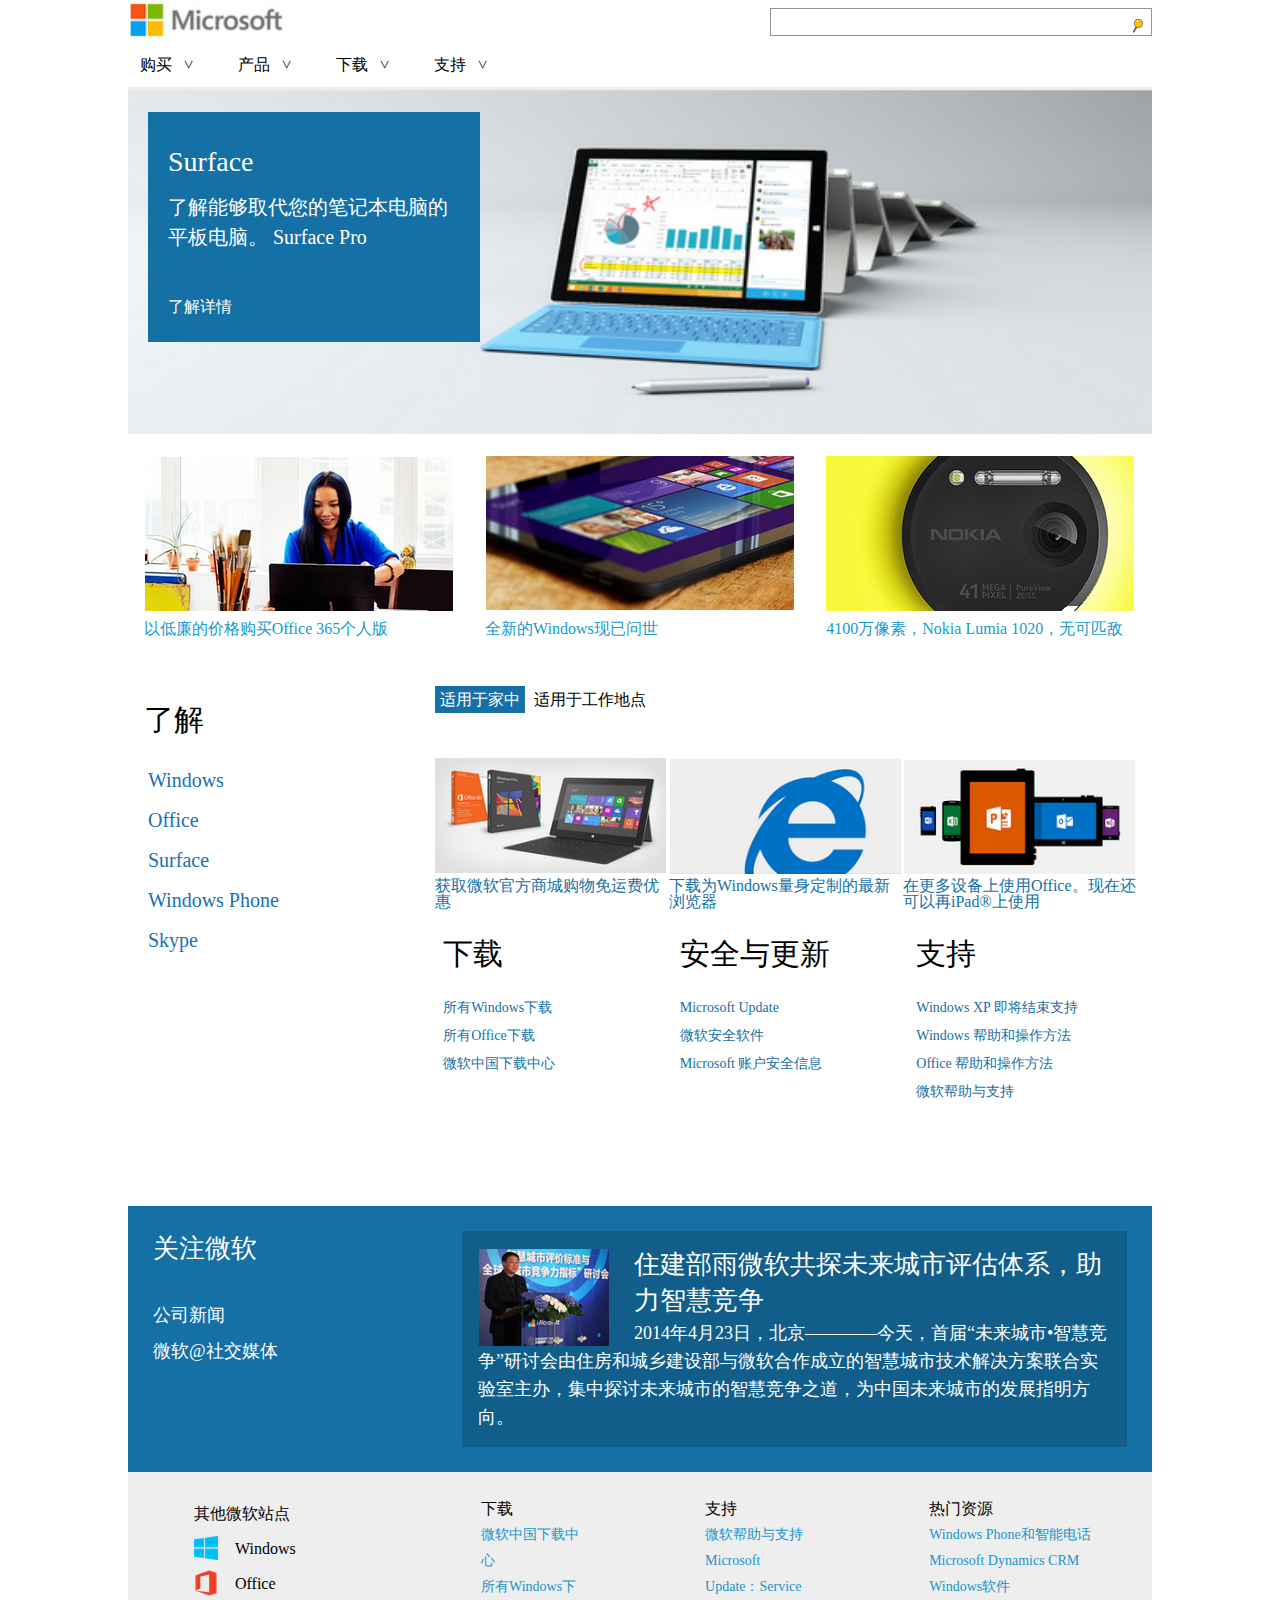
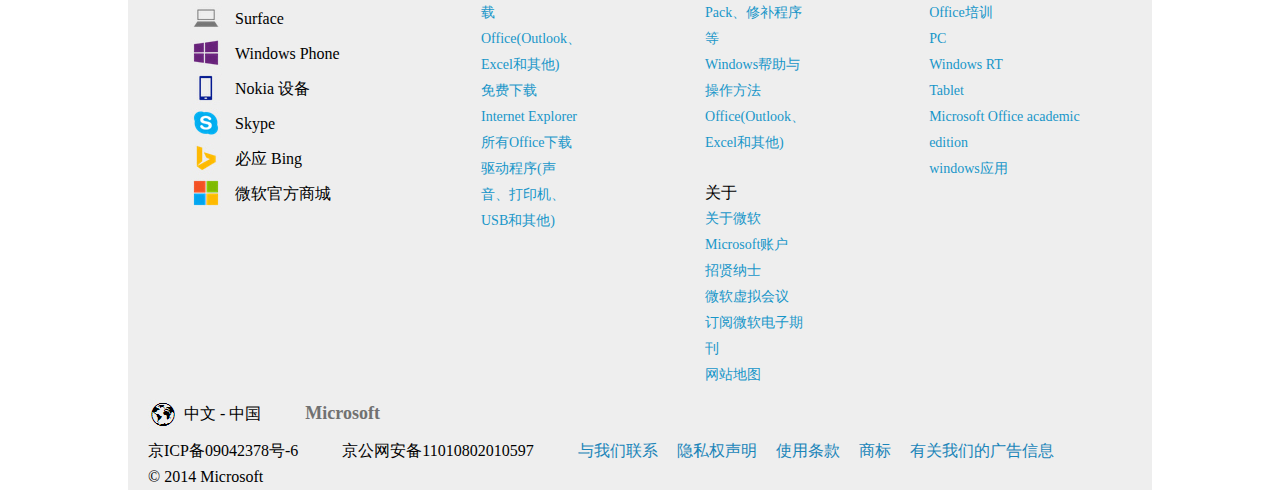
==== index.html @ dc449950 "Add files via upload" ====
<!DOCTYPE html>
<html lang="en">
<head>
	<meta charset="UTF-8">
	<link rel="stylesheet" type="text/css" href="css/reset.css">
	<link rel="stylesheet" type="text/css" href="css/style.css">
	<link rel="stylesheet" type="text/css" href="css/pad.css" media="(min-width:768px)">
	<link rel="stylesheet" type="text/css" href="css/pc.css" media="(min-width:1024px)">
	<script type="text/javascript" src="font_sovcinr/iconfont.js"></script>
	<title>微软响应式</title>
</head>
<body>
	<div class="w">	<!-- 公共宽 -->
		<div class="head clearfix">	<!-- 顶部信息 -->
			<div class="hd_left fl">
				<img src="images/phone_logo.jpg" alt="Microsoft">
			</div>
			<div class="hd_right fr">
				菜单
				<svg class="icon fr" aria-hidden="true">
					<use xlink:href="#icon-sousuo"></use>
				</svg>
				<svg class="icon phone fr" aria-hidden="true">
					<use xlink:href="#icon-caidan"></use>
				</svg>
			</div>
		</div>
		<div class="nav clearfix">	<!-- 导航栏 -->
			<ul class="nav_list">
				<li>购买</li>
				<li>产品</li>
				<li>下载</li>
				<li>支持</li>
			</ul>
		</div>
		<div class="banner">	<!-- 广告横幅 -->
			<img class="ph_banner" src="images/phone_banner.jpg">
			<div class="slogan"> <!-- 标语 -->
				<p class="sl_title">Surface</p>
				<p class="sl_cont">了解能够取代您的笔记本电脑的平板电脑。 Surface Pro</p>
				<p class="sl_detail"><a href="#">了解详情</a></p>
			</div>
		</div>
		<div class="commodity">	<!-- 商品 -->
			<div>
				<img src="images/phone_com_pic1.jpg">
				<p>以低廉的价格购买Office 365个人版</p>
			</div>
			<div>
				<img src="images/phone_com_pic2.jpg">
				<p>全新的Windows现已问世</p>
			</div>
			<div>
				<img src="images/phone_com_pic3.jpg">
				<p>4100万像素，Nokia Lumia 1020，无可匹敌</p>
			</div>
		</div>
		<div class="product">  <!-- 产品 -->
			<ul class="pr_ul clearfix">
				<li>
					<img src="images/phone_windows.jpg">
					Windows
				</li>
				<li>
					<img src="images/phone_office.jpg">
					Office
				</li>
				<li>
					<img src="images/phone_surface.jpg">
					Surface
				</li>
				<li>
					<img src="images/phone_windows phone.jpg">
					Windows Phone
				</li>
				<li>
					<img src="images/phone_skype.jpg">
					Skype
				</li>
			</ul>
		</div>
		<div class="work pad clearfix">	<!-- 适应工作地点 -->
			<p class="title">
				<span class="act">适用于家中</span>
				<span>适用于工作地点</span>
			</p>
			<ul>
				<li>
					<img src="images/pad_优惠.png">
					<p>获取微软官方商城购物免运费优惠</p>
				</li>
				<li>
					<img src="images/pad_IE.png">
					<p>下载为Windows量身定制的最新浏览器</p>
				</li>
				<li>
					<img src="images/pad_office.png">
					<p>在更多设备上使用Office。现在还可以再iPad®上使用</p>
				</li>
			</ul>
		</div>
		<div class="text pad clearfix">	<!-- 下载/安全与更新/支持 -->
			<ul>
				<li>
					<p class="title">下载</p>
					<p>所有Windows下载</p>
					<p>所有Office下载</p>
					<p>微软中国下载中心</p>
				</li>
				<li>
					<p class="title">安全与更新</p>
					<p>Microsoft Update</p>
					<p>微软安全软件</p>
					<p>Microsoft 账户安全信息</p>
				</li>
				<li>
					<p class="title">支持</p>
					<p>Windows XP 即将结束支持</p>
					<p>Windows 帮助和操作方法</p>
					<p>Office 帮助和操作方法</p>
					<p>微软帮助与支持</p>
				</li>
			</ul>
		</div>
		<div class="follow clearfix">	<!-- 关注微软 -->
			<div class="fo_right">
				<img src="images/phone_住建部.jpg" align="left">
				<p class="title">
					住建部雨微软共探未来城市评估体系，助力智慧竞争
				</p>
				2014年4月23日，北京————今天，首届“未来城市•智慧竞争”研讨会由住房和城乡建设部与微软合作成立的智慧城市技术解决方案联合实验室主办，集中探讨未来城市的智慧竞争之道，为中国未来城市的发展指明方向。
			</div>
			<div class="fo_left">
				<p class="title">关注微软</p>
				<p class="pd">公司新闻</p>
				<p class="last">微软@社交媒体</p>
			</div>
		</div>
		<div class="content clearfix">	<!-- 下载及其他 -->
			<div class="left">
				<p class="title">其他微软站点</p>
				<p>Windows</p>
				<p>Office</p>
				<p>Surface</p>
				<p>Windows Phone</p>
				<p>Nokia 设备</p>
				<p>Skype</p>
				<p>必应 Bing</p>
				<p>微软官方商城</p>
			</div>
			<div class="right">
				<p class="title">下载</p>
				<p>微软中国下载中心</p>
				<p>所有Windows下载</p>
				<p>Office(Outlook、Excel和其他)</p>
				<p>免费下载</p>
				<p>Internet Explorer</p>
				<p>所有Office下载</p>
				<p>驱动程序(声音、打印机、USB和其他)</p>
			</div>
			<div class="resources pad fl">	<!-- 热门资源 -->
				<ul>
					<li>
						<p class="title">支持</p>
						<p>微软帮助与支持</p>
						<p>Microsoft Update：Service Pack、修补程序等</p>
						<p>Windows帮助与操作方法</p>
						<p>Office(Outlook、Excel和其他)</p>
					</li>
					<li>
						<p class="title">关于</p>
						<p>关于微软</p>
						<p>Microsoft账户</p>
						<p>招贤纳士</p>
						<p>微软虚拟会议</p>
						<p>订阅微软电子期刊</p>
						<p>网站地图</p>
					</li>
				</ul>
			</div>
			<div class="phone_re">
				<p class="title">热门资源</p>
				<p>Windows Phone和智能电话</p>
				<p>Microsoft Dynamics CRM</p>
				<p>Windows软件</p>
				<p>Office培训</p>
				<p>PC</p>
				<p>Windows RT</p>
				<p>Tablet</p>
				<p>Microsoft Office academic edition</p>
				<p>windows应用</p>
			</div>
		</div>

		<div class="bottom">	<!-- 底部信息 -->
			<p class="lang">中文 - 中国</p>
			<p class="title">Microsoft</p>
			<div class="b_b">
				<p>京ICP备09042378号-6</p>
				<p>京公网安备11010802010597</p>
				<p class="p_blue">
					<span>与我们联系</span>
					<span>隐私权声明</span>
					<span>使用条款</span>
					<span>商标</span>
					<span>有关我们的广告信息</span>
				</p>
				<p>© 2014 Microsoft</p>
			</div>
		</div>
	</div>
</body>
<script>
	wk_img=document.querySelectorAll('div.work img')
	banner = document.querySelector('.ph_banner');
	bg_p = document.querySelectorAll('.content .left p');
	var index = 1;
	//精灵图坐标调整
	for(i=1;i<bg_p.length;i++){
		bg_p[i].style.backgroundPosition="0px "+(i-1)*-32+"px"
		index++;
	}
	//banner图调整
	!function setSize(){
			window.onresize = arguments.callee;//函数内自调用
			// document.write(w+','+h);
			if(window.innerWidth<768)
				banner.src="images/phone_banner.jpg";
			if(window.innerWidth>768)
				banner.src="images/pad_banner.png";
			if(window.innerWidth>1024)
				for(i=0;i<wk_img.length;i++){
					wk_img[i].align='middle';
				}
		}();
</script>
</html>

<!-- url('../images/phone_站点.jpg') no-repeat 0px .((i-1)*30).px; -->
---- css/style.css ----
@charset 'UTF-8';
.icon{
       width: 1em; height: 1em;
       vertical-align: -0.15em;
       fill: currentColor;
       overflow: hidden;
       margin-top: 8px;
       margin-right: 5px;
       margin-left: 5px;
}
.pad{
	display: none;
}
body{
	font-family: '微软雅黑';
}
img{
	width: 100%;
}
.follow img{
	width: 132px;
}
.head .hd_right{
	color: #146FA4;
	line-height: 32px;
	font-size: 18px;
}
div.w{
	min-width: 320px;
}
.nav_list{
	position: relative;
}
.nav_list li{
	position: relative;
	background: #1570A5;
	color: white;
	height: 40px;
	line-height: 40px;
	margin: 2px 0;
	padding-left: 12px;
}
.nav_list li:after{
	position: absolute;
	top: 15px;left: 40px;
	display: block;
	width: 40px;
	height: 40px;
	content: '>';
	transform: rotate(90deg);
}
div.banner{
	width: 100%;
	min-height: 180px;
}
.slogan{
	color: white;
	background: #1570A5;
	padding: 10px 40px;
}
.slogan .sl_title{
	font-size: 28px;
	line-height: 40px;
}
.slogan .sl_cont{
	font-size: 18px;
	line-height: 19px;
}
.slogan .sl_detail{
	margin-top: 5px;
}
.slogan .sl_detail a{
	font-size: 16px;
	text-decoration: none;
	color: white;
}
.commodity p{
	color: #149CCE;
	font-size: 16px;
	line-height: 20px;
	font-weight: 400;
	margin: 5px 0;
}
.pr_ul li img{
	display: block;
}
.pr_ul li{
	margin: 20px;
	float: left;
	width: 70px;
	text-align: center;
	color: #1671B8;
}
.follow{
	background: #1570A5;
	padding: 8px;
}
.follow img{
	margin-right: 24px;
	line-height: 32px;
}
.fo_right p.title{
	font-size: 20px;
}
.fo_right{
	font-size: 18px;
	line-height: 28px;
	color: white;
	background: #115E8A;
	padding: 16px;
}
.fo_left p{
	color: white;
	font-size: 18px;
	line-height: 36px;
}
.fo_left p.title{
	font-size: 32px;
	line-height: 88px;
}
.fo_left p.last{
	margin-bottom: 10px;
}
.content{
		background: #EEEEEE;
}
.content .left{
	padding: 2px;
}
.content .left p{
	background: url('../images/phone_站点.jpg') no-repeat 0px 0px;
	padding-left: 45px;
	height: 32px;
	line-height: 32px;
	margin: 3px 0;
}
.content .right p{
	color: #1896C9;
	font-size: 14px;
	line-height: 26px;
	padding-left: 4px;
}
.content .phone_re p{
	color: #1896C9;
	font-size: 14px;
	line-height: 26px;
	padding-left: 4px;
}
.content p.title{
	font-size: 16px;
	background: none;
	padding-left: 4px;
	color: #020202;
	margin-top: 24px;
}
.bottom{
	background: #EEE;
}
.bottom .lang{
	background: url('../images/phone_地球.jpg') no-repeat left;
	padding-left: 36px;
	line-height: 30px;
	height: 30px;
}
.bottom p.title{
	font-size: 18px;
	line-height: 50px;
	color: #717171;
	font-weight: 900;
}
.bottom p{
	font-size: 16px;
	line-height: 26px;
}
.bottom .p_blue{
	color: #1A85B9;
}
.bottom .p_blue span{
	margin-right: 15px;
}
---- css/pad.css ----
@charset 'UTF-8';
.nav_list li{
	float: left;
	margin-right: 10px;
	color: black;
	width: 76px;
	background: none;
}
div.w{
	min-width: 642px;
}
.pad{
	display: block;
}
.phone{
	display: none;
}
.head .hd_right{
	position: relative;
	top: 8px;
	width: 245px;
	height: 26px;
	border: 1px solid #969696;
	text-indent: 100%;
		overflow: hidden;
		white-space: nowrap;
}
.icon{
	position: absolute;
	right: 0;
}
.hd_left{
	width: 160px;
}
.sl_detail{
	margin-bottom: 16px;
}
.commodity{
	display: flex;
	position: relative;
}
.commodity div{
	margin: 18px 6px;
}
.product{
	display: flex;
	margin-top: 20px;
}
.product:before{
	content: '了解';
	font-size: 30px;
	line-height: 60px;
	display: block;
	position: absolute;
	left: 16px;top: -40px;
}
.product{
	position: relative;
}
.product li{
	width: auto;
}
.product .pr_ul img{
	display: none;
}
.work p.title span.act{
	background: #1570A6;
	color: white;
}
.work{
	padding: 0 8px;
	/* height: 600px; */
}
.work ul{
	height: 90%;
	margin-top: 20px;
}
.work p.title span{
	padding: 5px;
}
.work img{
	width: 252px;
	height: 128px;
	max-width: 360px;
	margin-right: 24px;
}
.work li{
	display: flex;
	height: 33%;
	color: #1570A6;
	margin: 30px 0;
}
.fo_right{
	min-height: 120px;
}
.follow .pd,.last{
	display: inline-block;
	width: 130px;
}
.text p{
	font-size: 14px;
	line-height: 28px;
	color: #1570A6;
	padding-left: 8px;
}
.text p.title{
	color: black;
	font-size: 30px;
	line-height: 80px;

}
.text li{
	margin: 10px 0 20px 0;
}
.resources p{
	padding-left: 4px;
	color: #1896C9;
	font-size: 14px;
	line-height: 26px;
}
.resources p.title{
	font-size: 16px;
	background: none;
	padding-left: 4px;
	color: #020202;
	margin-top: 24px;
}
.content{
	background: #eee;
}
.content .left{
	float: left;
}
.content .right,.resources{
	width: 50%;
	float: right;
}
.phone_re{
	width: 100%;
	float: left;
}
.bottom p{
	display: inline-block;
	margin: 0 20px;
}
---- css/pc.css ----
@charset 'UTF-8';
.head div.hd_right{
	width: 380px;
}
div.w{
	position: relative;
	max-width: 1024px;
	margin: 0 auto;
}
div.banner{
	position: relative;
}
.slogan{
	position: absolute;
	top: 25px;
	left: 20px;
	width: 292px;
	height: 190px;
	padding: 20px;
}
.slogan p.sl_cont{
	font-size: 20px;
	line-height: 30px;
}
.slogan .sl_title{
	line-height: 60px;
}
.slogan .sl_detail{
	line-height: 30px;
	margin-top: 40px;
	margin-bottom: 0;
}
div.work{
	margin-top: 30px;
}
div.work img{
	display: block;
}
div.work ul{
	height: auto;
	display: flex;
}
div.work li{
	position: relative;
	width: 232px;
	width: 33%;
}
div.work li p{
position: absolute;
top: 120px;left: 0;
}
div.work img{
	width: 232px;
	height: 116px;
}
div.text ul{
	display: flex;
}
div.text ul li{
	width: 33%;
}
div.work,div.text{
	padding-left: 30%;
}
/* div.work ul,div.text ul{
	width: 70%;
	float: right;
} */
.product{
	position: absolute;
	top: 700px;left: 0;
	display: block;
	width: 30%;
	float: left;
	padding: 30px 20px;
	margin-top: 30px;
}
.product li{
	float: none;
	margin: 0;
	text-align: left;
	font-size: 20px;
	line-height: 40px;
	/* font-weight: bold; */
}
.commodity div{
	margin-left: auto;
	margin-right: auto;
}
.follow .fo_left{
	width: 30%;
	float: left;
	overflow: hidden;
}
.fo_left .title{
	margin-bottom: 30px;
}
.follow .fo_left p{
	float: none;
	display: block;
}
.follow .fo_right{
	width: 65%;
	float: right;
}
/* .follow .last{
	margin-left: -20px;
} */
.follow{
	margin-top: 80px;
	padding: 25px;
}
.follow p.title{
	font-size: 26px;
	line-height: 36px;
}
.content{
	display: flex;
	width: 100%;
}
.content div{
	float: none;
	margin: 0 60px;
}
.content .left{
	margin-right: 0;
}
.content .left p{
	width: 180px;
}
.bottom p{
	display: inline-block;
	margin: 0 20px;
}
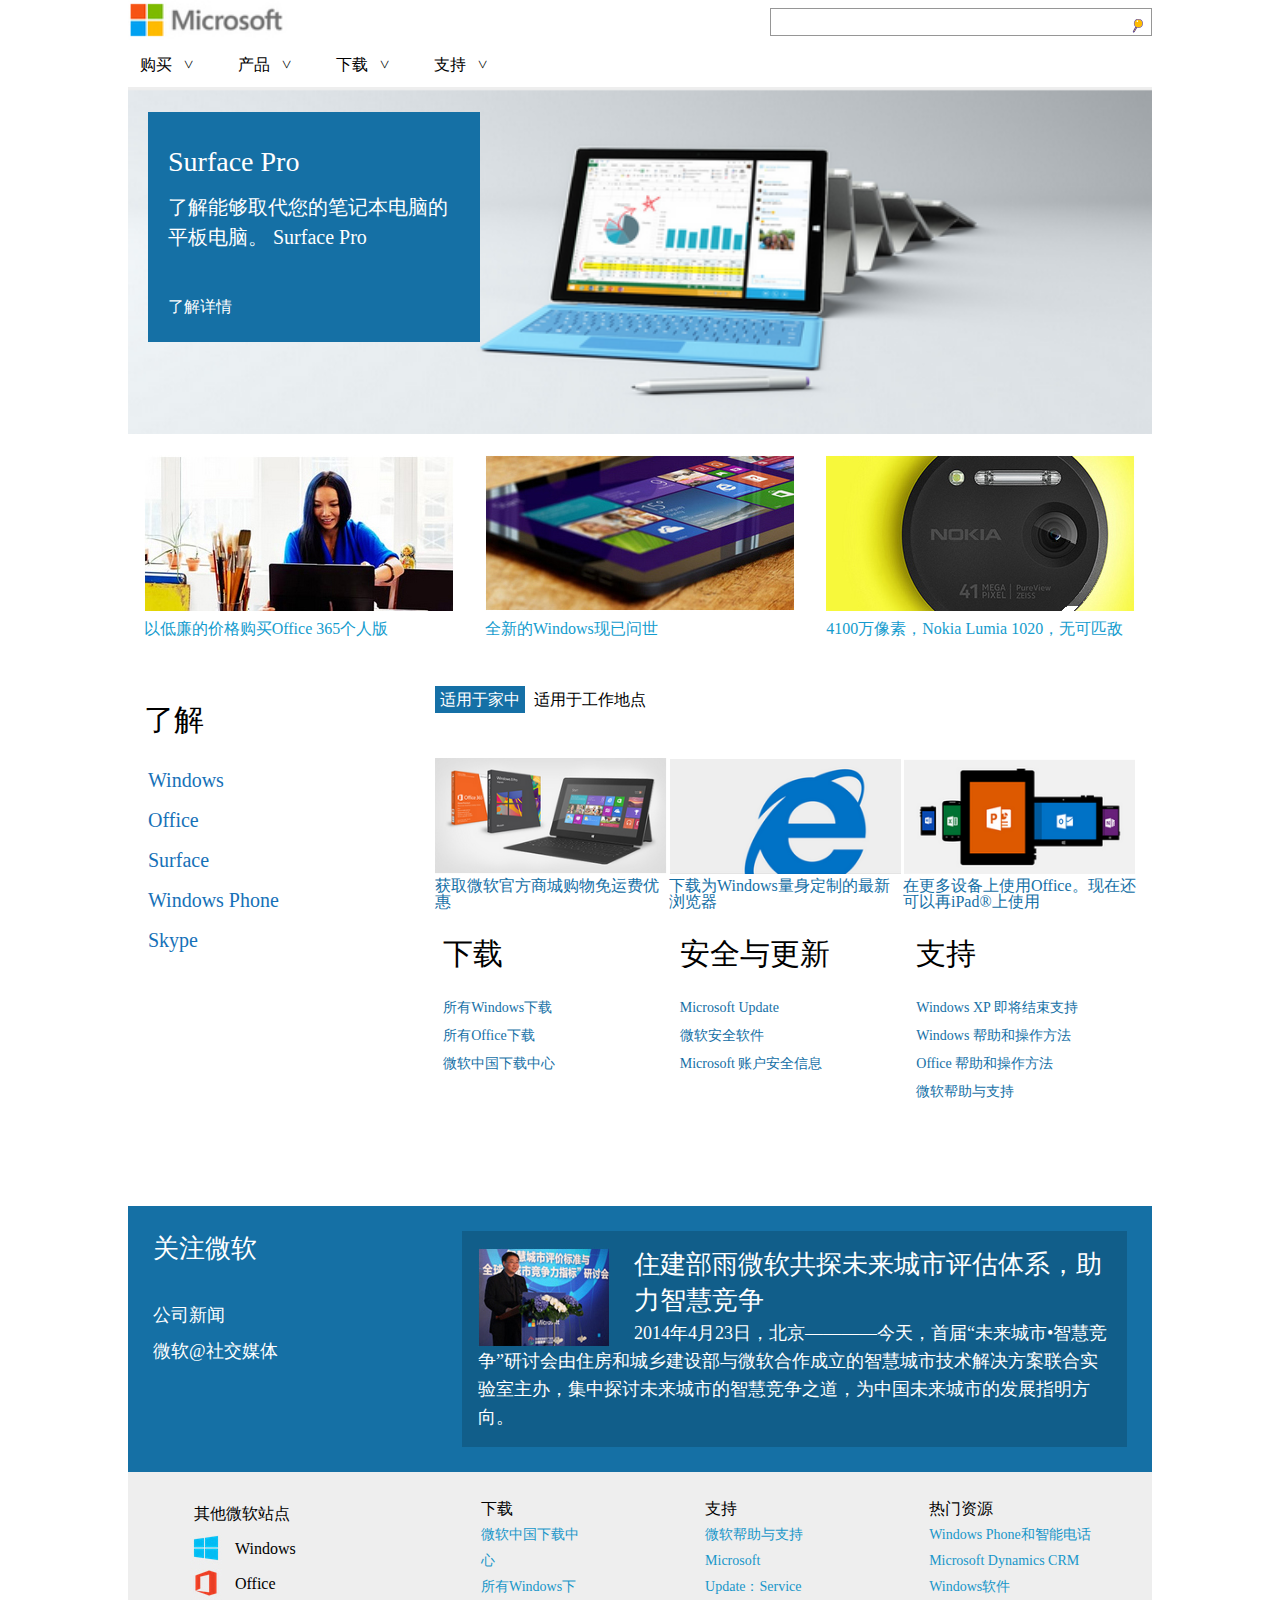
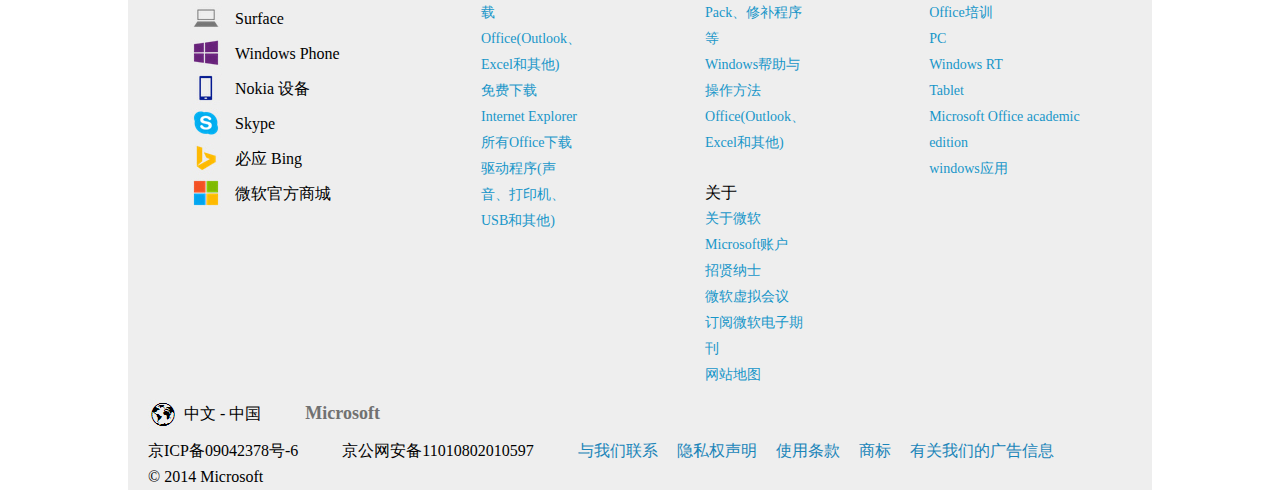
==== commit 0692ec15: "小修小改" ====
--- a/index.html
+++ b/index.html
@@ -36,7 +36,7 @@
 		<div class="banner">	<!-- 广告横幅 -->
 			<img class="ph_banner" src="images/phone_banner.jpg">
 			<div class="slogan"> <!-- 标语 -->
-				<p class="sl_title">Surface</p>
+				<p class="sl_title">Surface Pro</p>
 				<p class="sl_cont">了解能够取代您的笔记本电脑的平板电脑。 Surface Pro</p>
 				<p class="sl_detail"><a href="#">了解详情</a></p>
 			</div>
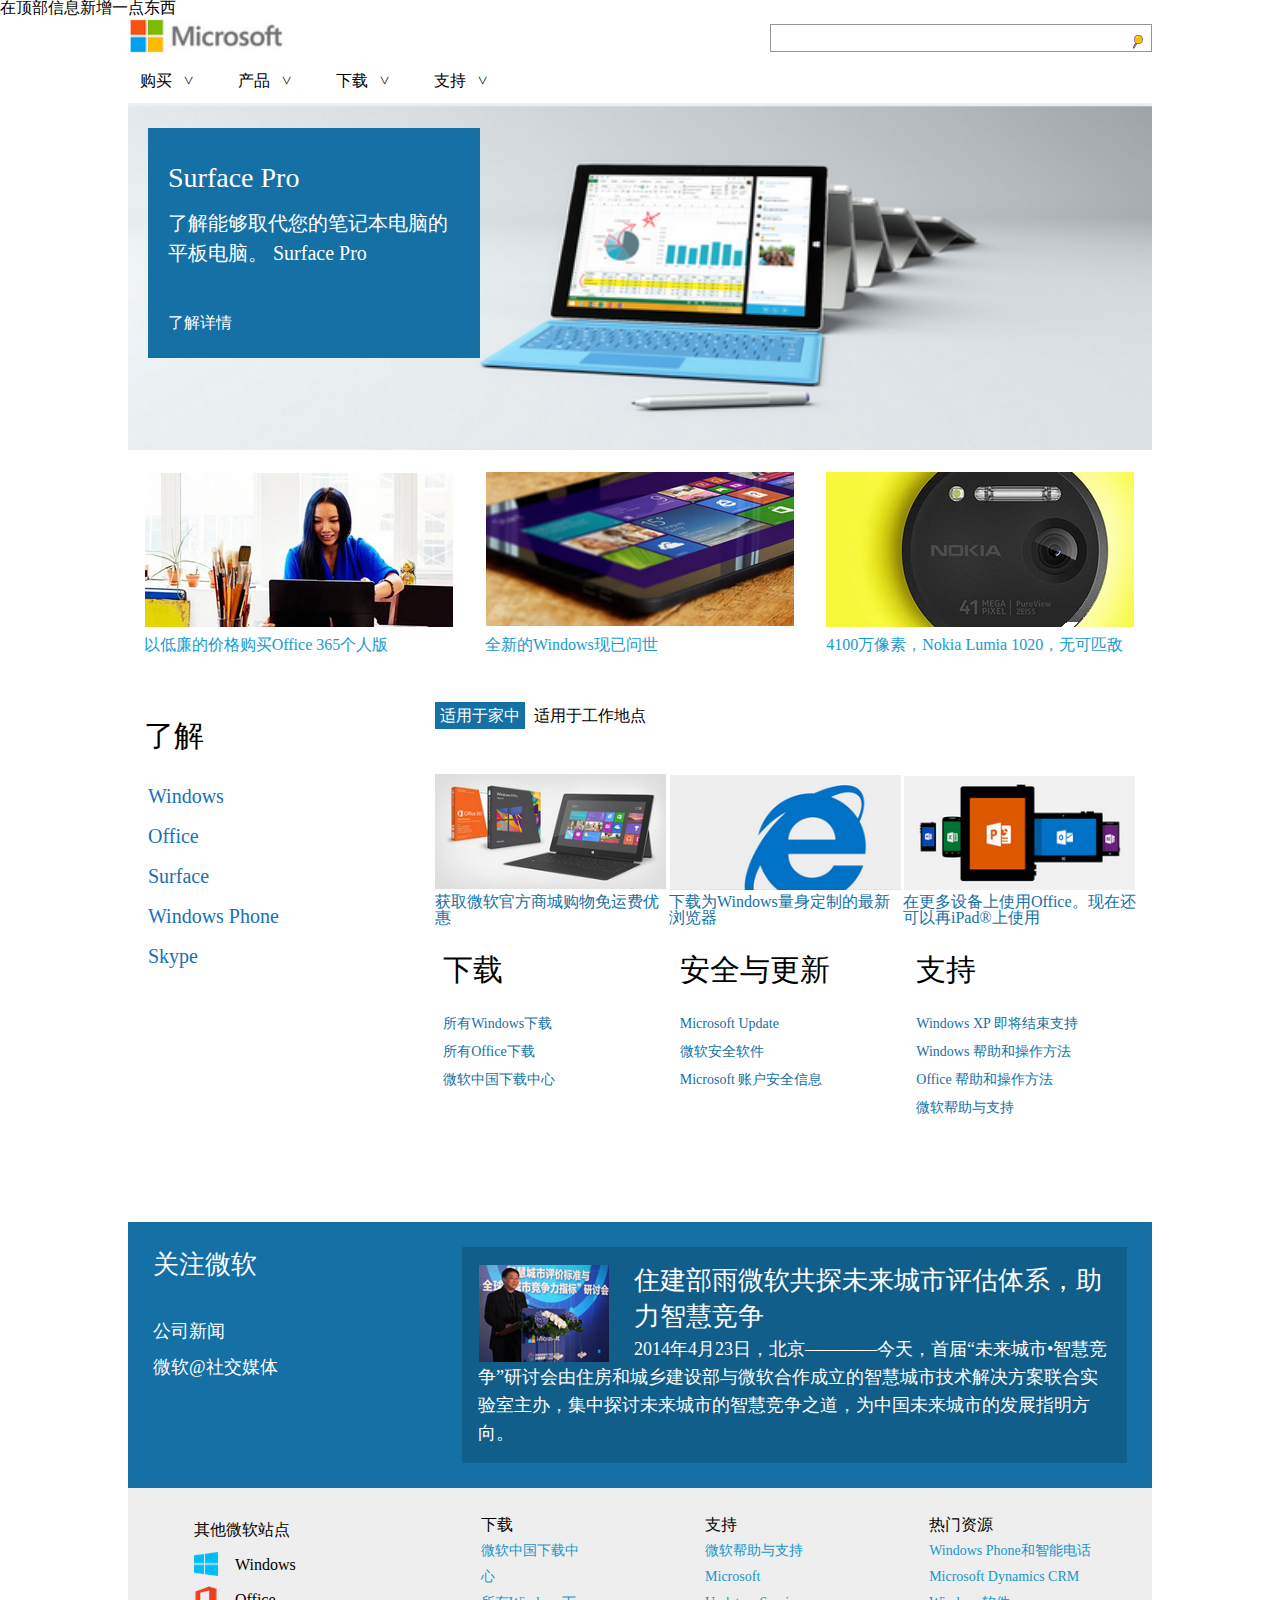
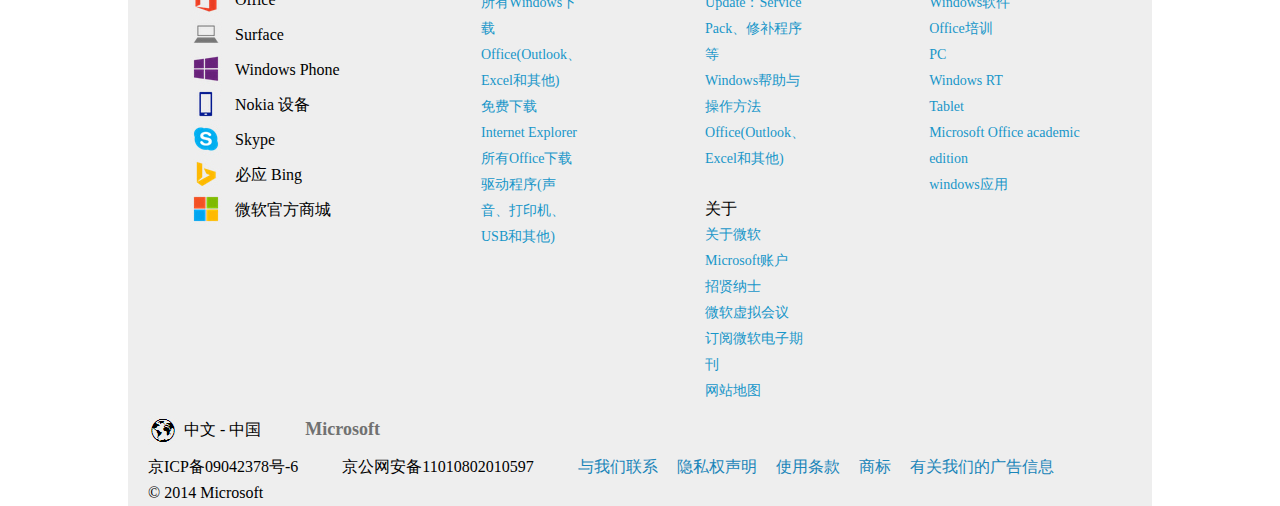
==== commit a41b84a0: "通过ssh key 提交进行的改动" ====
--- a/index.html
+++ b/index.html
@@ -10,6 +10,7 @@
 	<title>微软响应式</title>
 </head>
 <body>
+<p>在顶部信息新增一点东西</p>
 	<div class="w">	<!-- 公共宽 -->
 		<div class="head clearfix">	<!-- 顶部信息 -->
 			<div class="hd_left fl">
